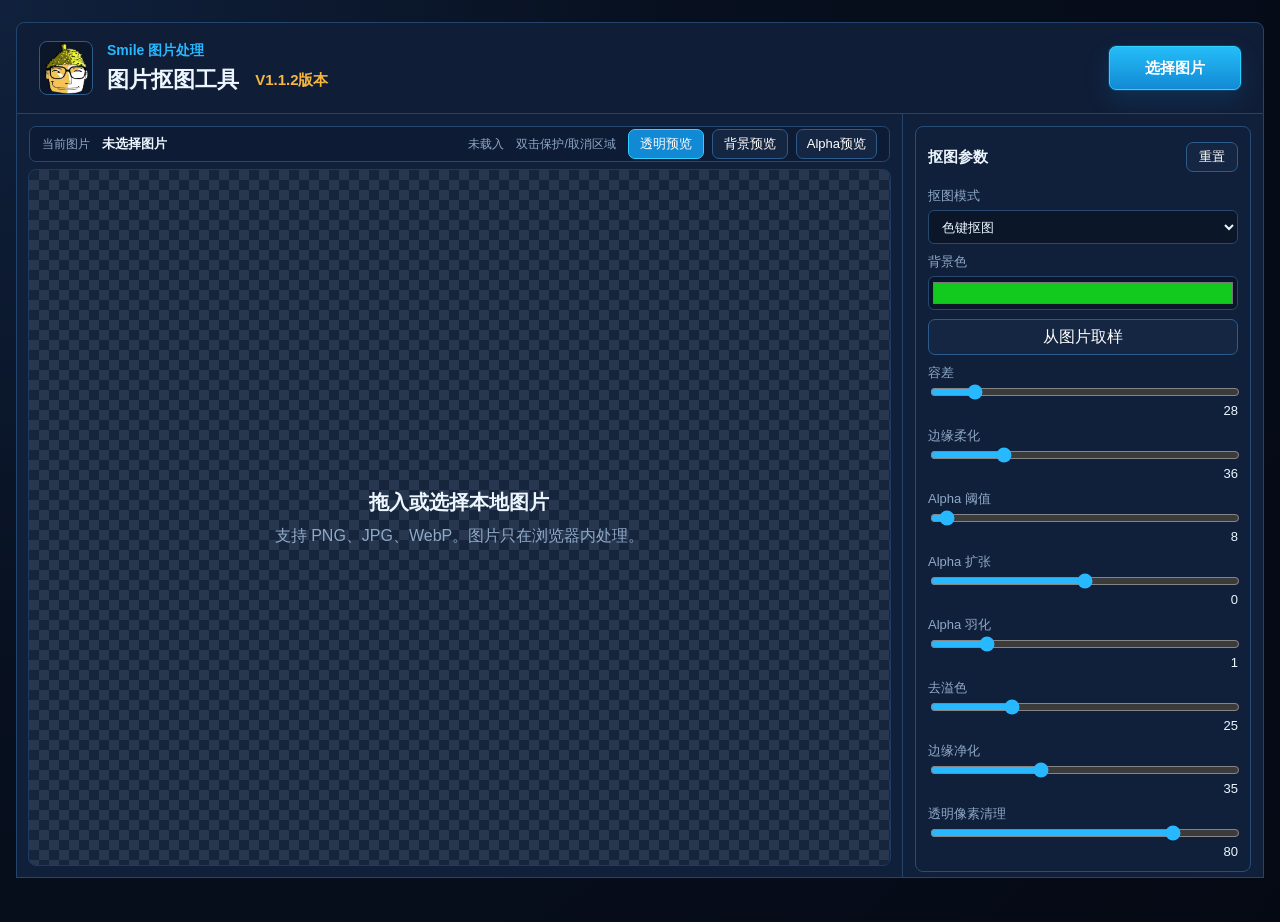
==== matting.html @ 193599a1 "Add Smile tools homepage and matting tool" ====
<!doctype html>
<html lang="zh-CN">
  <head>
    <meta charset="utf-8">
    <meta name="viewport" content="width=device-width, initial-scale=1">
    <title>Smile 图片抠图工具</title>
    <link rel="stylesheet" href="./style.css">
  </head>
  <body>
    <main class="app-shell matting-app">
      <header class="topbar">
        <div class="brand-title">
          <img class="brand-avatar" src="./头像.png" alt="">
          <div>
            <p class="eyebrow">Smile 图片处理</p>
            <h1>图片抠图工具 <span class="version-badge">V1.1.2版本</span></h1>
          </div>
        </div>
        <div class="top-actions">
          <label class="primary-file">
            <input id="imageInput" type="file" accept="image/*">
            选择图片
          </label>
        </div>
      </header>

      <section class="matting-workspace">
        <section class="matting-stage">
          <div class="matting-pathbar">
            <span>当前图片</span>
            <strong id="imagePath">未选择图片</strong>
            <em id="imageInfo">未载入</em>
            <em class="protect-hint">双击保护/取消区域</em>
            <div class="preview-toolbar" aria-label="预览模式">
              <input id="previewBgInput" class="preview-color is-hidden" type="color" value="#111827" aria-label="预览背景色">
              <button class="ghost compact-btn preview-mode-btn is-active" type="button" data-preview-mode="checker">透明预览</button>
              <button class="ghost compact-btn preview-mode-btn" type="button" data-preview-mode="solid">背景预览</button>
              <button class="ghost compact-btn preview-mode-btn" type="button" data-preview-mode="alpha">Alpha预览</button>
            </div>
          </div>

          <div id="imageDropZone" class="matting-drop-zone">
            <canvas id="resultCanvas" class="is-hidden" width="900" height="620"></canvas>
            <canvas id="protectCanvas" class="hidden-canvas" width="900" height="620"></canvas>
            <div id="imageEmptyState" class="empty-state">
              <strong>拖入或选择本地图片</strong>
              <span>支持 PNG、JPG、WebP。图片只在浏览器内处理。</span>
            </div>
          </div>

          <canvas id="sourceCanvas" class="hidden-canvas" width="900" height="620"></canvas>
          <canvas id="alphaCanvas" class="hidden-canvas" width="900" height="620"></canvas>
        </section>

        <aside class="matting-side">
          <article class="settings-panel side-settings">
            <div class="section-title">
              <h2>抠图参数</h2>
              <button id="resetBtn" class="ghost compact-btn" type="button">重置</button>
            </div>
            <div class="matting-settings-grid">
              <label>抠图模式
                <select id="modeInput">
                  <option value="color">色键抠图</option>
                  <option value="luma-black">去黑底</option>
                  <option value="luma-white">去白底</option>
                </select>
              </label>
              <label data-mode="color">背景色
                <input id="bgColorInput2" type="color" value="#12c91d">
              </label>
              <button id="sampleColorBtn" class="ghost" type="button">从图片取样</button>
              <label data-mode="color">容差
                <input id="toleranceInput2" type="range" min="0" max="220" value="28">
                <output id="toleranceValue2">28</output>
              </label>
              <label data-mode="color">边缘柔化
                <input id="softnessInput2" type="range" min="0" max="160" value="36">
                <output id="softnessValue2">36</output>
              </label>
              <label data-mode="luma">亮度阈值
                <input id="lumaThresholdInput2" type="range" min="0" max="255" value="35">
                <output id="lumaThresholdValue2">35</output>
              </label>
              <label data-mode="luma">亮度柔化
                <input id="lumaSoftnessInput2" type="range" min="1" max="180" value="55">
                <output id="lumaSoftnessValue2">55</output>
              </label>
              <label>Alpha 阈值
                <input id="alphaCutInput2" type="range" min="0" max="255" value="8">
                <output id="alphaCutValue2">8</output>
              </label>
              <label>Alpha 扩张
                <input id="alphaGrowInput2" type="range" min="-4" max="4" value="0">
                <output id="alphaGrowValue2">0</output>
              </label>
              <label>Alpha 羽化
                <input id="alphaFeatherInput2" type="range" min="0" max="6" value="1">
                <output id="alphaFeatherValue2">1</output>
              </label>
              <label data-mode="color">去溢色
                <input id="despillInput2" type="range" min="0" max="100" value="25">
                <output id="despillValue2">25</output>
              </label>
              <label>边缘净化
                <input id="edgeCleanInput2" type="range" min="0" max="100" value="35">
                <output id="edgeCleanValue2">35</output>
              </label>
              <label>透明像素清理
                <input id="transparentCleanInput2" type="range" min="0" max="100" value="80">
                <output id="transparentCleanValue2">80</output>
              </label>
            </div>
          </article>

          <article class="settings-panel side-settings">
            <div class="section-title">
              <h2>导出</h2>
            </div>
            <label class="project-name-field">文件名
              <input id="fileNameInput" type="text" value="SmileMatting">
            </label>
            <button id="exportBtn" class="success export-folder-wide" type="button">导出透明 PNG</button>
            <button id="downloadAlphaBtn" class="ghost export-folder-wide" type="button">导出 Alpha 蒙版</button>
          </article>
        </aside>
      </section>
    </main>

    <script src="./matting.js"></script>
  </body>
</html>
---- style.css ----
:root {
  color-scheme: dark;
  --page: #07101f;
  --panel: #10203a;
  --panel-2: #132b4b;
  --line: #22446d;
  --muted: #8ea8c7;
  --text: #edf6ff;
  --cyan: #27b8ff;
  --green: #18c78d;
  --red: #ff4d65;
  --orange: #f0a321;
}

* {
  box-sizing: border-box;
}

body {
  margin: 0;
  min-height: 100vh;
  font-family: "Microsoft YaHei", "Segoe UI", Arial, sans-serif;
  background: radial-gradient(circle at top left, #10213d 0, var(--page) 42%, #050914 100%);
  color: var(--text);
}

button,
input {
  font: inherit;
}

button {
  border: 0;
  cursor: pointer;
}

.app-shell {
  width: min(1420px, calc(100vw - 32px));
  margin: 22px auto;
}

.topbar {
  display: flex;
  align-items: center;
  justify-content: space-between;
  gap: 18px;
  padding: 18px 22px;
  border: 1px solid var(--line);
  border-radius: 8px 8px 0 0;
  background: #101d37;
}

.brand-title {
  display: flex;
  align-items: center;
  gap: 14px;
  min-width: 0;
}

.brand-avatar {
  width: 54px;
  height: 54px;
  flex: 0 0 auto;
  object-fit: cover;
  border: 1px solid #2d5b89;
  border-radius: 8px;
  background: #0b1628;
}

.eyebrow {
  margin: 0 0 5px;
  color: var(--cyan);
  font-size: 14px;
  font-weight: 700;
}

h1,
h2 {
  margin: 0;
}

h1 {
  font-size: 22px;
}

.version-badge {
  margin-left: 10px;
  color: #f6b73c;
  font-size: 15px;
  font-weight: 800;
  vertical-align: 2px;
}

h2 {
  font-size: 15px;
}

.top-actions,
.export-actions {
  display: flex;
  gap: 10px;
  align-items: center;
  flex-wrap: wrap;
}

.export-actions .ghost {
  flex: 1 1 120px;
}

.primary-file,
.nav-link,
button {
  min-height: 36px;
  border-radius: 7px;
  padding: 0 16px;
  display: inline-flex;
  align-items: center;
  justify-content: center;
  color: white;
  background: #1c3f69;
  border: 1px solid #2c5c8e;
}

.primary-file {
  background: linear-gradient(180deg, #25bdf8, #1289d4);
  border-color: #2ed0ff;
  font-weight: 700;
}

.nav-link {
  text-decoration: none;
  background: #152642;
}

.top-actions .primary-file {
  min-width: 132px;
  min-height: 44px;
  padding: 0 24px;
  font-size: 15px;
  box-shadow: 0 0 0 1px rgba(39, 184, 255, 0.18), 0 10px 24px rgba(18, 137, 212, 0.18);
}

.top-actions .nav-link {
  min-height: 44px;
  padding: 0 18px;
}

.toolkit-home {
  min-height: calc(100vh - 44px);
  display: grid;
  grid-template-rows: auto minmax(0, 1fr) auto;
}

.toolkit-panel {
  padding: 14px;
  border-inline: 1px solid var(--line);
  background: #0d1a31;
}

.toolkit-table-header,
.tool-row {
  display: grid;
  grid-template-columns: 64px minmax(160px, 220px) minmax(280px, 1fr) 110px 150px;
  gap: 14px;
  align-items: center;
}

.toolkit-table-header {
  min-height: 38px;
  padding: 0 14px;
  color: var(--muted);
  font-size: 12px;
  font-weight: 700;
  border: 1px solid #24486f;
  border-radius: 8px 8px 0 0;
  background: #0b1628;
}

.tool-row {
  min-height: 76px;
  padding: 12px 14px;
  color: var(--text);
  text-decoration: none;
  border-inline: 1px solid #24486f;
  border-bottom: 1px solid #24486f;
  background: #10203a;
}

.tool-row:last-child {
  border-radius: 0 0 8px 8px;
}

.tool-row:hover {
  background: #132b4b;
}

.tool-row strong {
  font-size: 16px;
}

.tool-row span:not(.tool-icon):not(.version-badge),
.tool-row time {
  color: #b9d7ff;
  font-size: 13px;
  line-height: 1.45;
}

.tool-icon {
  width: 42px;
  height: 42px;
  display: inline-grid;
  place-items: center;
  border: 1px solid #2ed0ff;
  border-radius: 8px;
  color: #ffffff;
  background: #1289d4;
  font-weight: 800;
}

.toolkit-footer {
  min-height: 48px;
  display: flex;
  align-items: center;
  justify-content: space-between;
  gap: 16px;
  padding: 0 18px;
  color: var(--muted);
  font-size: 13px;
  border: 1px solid var(--line);
  border-radius: 0 0 8px 8px;
  background: #101d37;
}

.primary-file input {
  display: none;
}

.matting-app {
  height: calc(100vh - 44px);
  display: grid;
  grid-template-rows: auto minmax(0, 1fr);
  overflow: hidden;
}

.matting-app .topbar {
  min-height: 92px;
}

.matting-workspace {
  display: grid;
  grid-template-columns: minmax(0, 1fr) 360px;
  min-height: 0;
  height: 100%;
  border-inline: 1px solid var(--line);
  border-bottom: 1px solid var(--line);
  background: #0d1a31;
}

.matting-stage {
  min-width: 0;
  min-height: 0;
  display: grid;
  grid-template-rows: auto minmax(0, 1fr);
  gap: 8px;
  padding: 12px;
  border-right: 1px solid var(--line);
  background: var(--panel);
}

.matting-pathbar {
  min-height: 36px;
  display: flex;
  align-items: center;
  gap: 12px;
  flex-wrap: wrap;
  padding: 0 12px;
  border: 1px solid #24486f;
  border-radius: 7px;
  background: #0d1c34;
}

.matting-pathbar span,
.matting-pathbar em {
  color: var(--muted);
  font-size: 12px;
  font-style: normal;
  white-space: nowrap;
}

.protect-hint {
  color: #55d6ff;
}

.matting-pathbar strong {
  min-width: 120px;
  flex: 1 1 220px;
  overflow: hidden;
  color: var(--text);
  font-size: 13px;
  text-overflow: ellipsis;
  white-space: nowrap;
}

.preview-toolbar {
  display: inline-flex;
  align-items: center;
  gap: 8px;
  flex: 0 0 auto;
  margin-left: auto;
}

.preview-toolbar .compact-btn {
  min-width: 76px;
  padding: 0 10px;
  white-space: nowrap;
}

.preview-toolbar .preview-color {
  width: 30px;
  height: 30px;
  min-width: 30px;
  margin: 0;
  padding: 2px;
  flex: 0 0 auto;
}

.preview-color.is-hidden {
  display: none;
}

.matting-drop-zone {
  position: relative;
  min-height: 0;
  height: 100%;
  padding: 10px;
  border-radius: 7px;
  overflow: hidden;
  background:
    linear-gradient(45deg, #26374f 25%, transparent 25%),
    linear-gradient(-45deg, #26374f 25%, transparent 25%),
    linear-gradient(45deg, transparent 75%, #26374f 75%),
    linear-gradient(-45deg, transparent 75%, #26374f 75%);
  background-color: #17253c;
  background-position: 0 0, 0 10px, 10px -10px, -10px 0;
  background-size: 20px 20px;
  outline: 1px solid #1d3b60;
}

.matting-drop-zone.is-panning #resultCanvas {
  cursor: grabbing;
}

.matting-drop-zone.dragover {
  outline-color: var(--cyan);
}

#sourceCanvas,
#resultCanvas,
#protectCanvas,
#alphaCanvas {
  height: auto;
  display: block;
}

#resultCanvas,
#protectCanvas {
  width: auto;
  max-width: none;
  max-height: none;
  position: absolute;
  left: 50%;
  top: 50%;
  border: 1px solid #2d5b89;
  border-radius: 7px;
  cursor: grab;
  transform-origin: center center;
  will-change: transform;
}

#protectCanvas {
  pointer-events: none;
  border-color: transparent;
}

.hidden-canvas {
  display: none !important;
}

#resultCanvas.is-hidden {
  display: none;
}

.matting-side {
  position: sticky;
  top: 0;
  align-self: start;
  height: 100%;
  max-height: 100%;
  overflow: auto;
  padding: 12px;
  background: var(--panel);
}

.matting-app .side-settings {
  margin-bottom: 12px;
}

.matting-app .settings-panel {
  padding: 12px;
}

.matting-app .matting-settings-grid {
  gap: 9px;
}

.matting-app .project-name-field {
  margin-top: 0;
}

.matting-app .project-name-field input {
  height: 34px;
}

.matting-app .export-folder-wide {
  min-height: 40px;
}

.matting-settings-grid {
  display: grid;
  grid-template-columns: 1fr;
  gap: 12px;
  align-items: end;
}

.matting-settings-grid button {
  width: 100%;
}

#imageInfo {
  color: var(--muted);
  font-size: 12px;
}

.ghost {
  background: #152642;
}

.compact-btn {
  min-height: 30px;
  padding: 0 12px;
  font-size: 13px;
}

.success {
  background: var(--green);
  border-color: #45e2ad;
  font-weight: 700;
}

.warning {
  background: var(--orange);
  border-color: #ffc266;
  font-weight: 700;
}

.workspace {
  display: grid;
  grid-template-columns: minmax(0, 1fr) 330px;
  min-height: 640px;
  border-inline: 1px solid var(--line);
  background: #0d1a31;
}

.stage-panel,
.side-panel,
.settings-panel {
  background: var(--panel);
}

.stage-panel {
  padding: 14px;
  border-right: 1px solid var(--line);
}

.drop-zone {
  position: relative;
  min-height: 530px;
  border-radius: 7px;
  overflow: hidden;
  background: black;
  outline: 1px solid #1d3b60;
}

.drop-zone.dragover {
  outline-color: var(--cyan);
}

#previewCanvas {
  width: 100%;
  height: 100%;
  display: block;
  background: black;
  cursor: crosshair;
}

.empty-state {
  position: absolute;
  inset: 0;
  display: grid;
  place-content: center;
  gap: 10px;
  text-align: center;
  color: var(--muted);
  pointer-events: none;
}

.empty-state strong {
  color: var(--text);
  font-size: 20px;
}

.timeline {
  display: grid;
  grid-template-columns: 42px minmax(120px, 1fr) 92px;
  gap: 10px;
  align-items: center;
  padding: 12px 0;
}

.icon-button {
  min-width: 42px;
  width: 42px;
  padding: 0;
  border-radius: 8px;
  background: var(--cyan);
}

input[type="range"] {
  width: 100%;
  accent-color: var(--cyan);
}

#timeLabel {
  color: var(--muted);
  font-size: 13px;
  text-align: right;
}

.controls-grid,
.settings-grid {
  display: grid;
  grid-template-columns: repeat(5, minmax(92px, 1fr));
  gap: 10px;
  align-items: end;
}

.controls-grid {
  padding: 10px 12px;
  border: 1px solid #24486f;
  border-radius: 8px;
  background: #0d1c34;
}

label {
  color: var(--muted);
  font-size: 13px;
}

label.is-hidden {
  display: none;
}

label input:not([type="checkbox"]):not([type="radio"]):not([type="range"]):not([type="color"]) {
  width: 100%;
  height: 34px;
  margin-top: 5px;
  border-radius: 6px;
  border: 1px solid #24486f;
  background: #0b1628;
  color: var(--text);
  padding: 0 9px;
}

.sample-control {
  display: grid;
  grid-template-columns: 44px minmax(64px, 1fr);
  gap: 8px;
  align-items: center;
  margin-top: 5px;
}

.sample-control input[type="color"] {
  width: 44px;
  height: 34px;
}

.sample-control button {
  min-height: 34px;
  padding: 0 10px;
}

.sample-control button.is-active {
  border-color: #2ed0ff;
  color: white;
  background: #1289d4;
}

button.is-active {
  border-color: #2ed0ff;
  color: white;
  background: #1289d4;
}

select {
  width: 100%;
  height: 34px;
  margin-top: 5px;
  border-radius: 6px;
  border: 1px solid #24486f;
  background: #0b1628;
  color: var(--text);
  padding: 0 9px;
}

input[type="color"] {
  width: 100%;
  height: 34px;
  margin-top: 5px;
  border: 1px solid #24486f;
  border-radius: 6px;
  background: #0b1628;
}

output {
  float: right;
  color: var(--text);
}

.side-panel {
  padding: 14px;
}

.side-panel .export-actions {
  display: grid;
  grid-template-columns: 1fr 1fr;
  gap: 10px;
}

.side-panel .export-actions button {
  width: 100%;
}

.side-panel .export-actions .success,
.side-panel .export-actions .warning {
  grid-column: 1 / -1;
  min-height: 38px;
}

.side-settings {
  margin-bottom: 14px;
  padding: 12px;
}

.side-settings-grid {
  display: grid;
  grid-template-columns: 1fr 1fr;
  gap: 12px;
  align-items: end;
}

.side-settings-grid label:nth-child(-n + 3) {
  grid-column: 1 / -1;
}

.extract-large {
  grid-column: 1 / -1;
  min-height: 46px;
  font-size: 16px;
  font-weight: 800;
}

.section-title {
  display: flex;
  align-items: center;
  justify-content: space-between;
  gap: 12px;
  margin-bottom: 12px;
  min-height: 36px;
}

#resultCount {
  color: var(--muted);
  font-size: 13px;
}

.results-list {
  max-height: 300px;
  overflow: auto;
  padding-right: 4px;
}

.folder-status {
  margin-top: 10px;
  color: var(--muted);
  font-size: 12px;
  line-height: 1.4;
  word-break: break-all;
}

.project-name-field {
  display: block;
  margin-top: 10px;
}

.project-name-field input {
  width: 100%;
  height: 36px;
  margin-top: 5px;
  border-radius: 6px;
  border: 1px solid #24486f;
  background: #0b1628;
  color: var(--text);
  padding: 0 9px;
}

.export-folder-wide {
  width: 100%;
  min-height: 42px;
  margin-top: 10px;
  font-weight: 800;
}

.matte-preview {
  margin: 0 0 14px;
  padding: 12px;
  border: 1px solid #284e78;
  border-radius: 8px;
  background: #0d1c34;
}

.results-title {
  margin-top: 4px;
}

#previewInfo {
  color: var(--muted);
  font-size: 12px;
}

.float-preview-btn {
  min-height: 34px;
  padding: 0 14px;
  border-color: #ff5a75;
  color: #ffd7de;
  background: #d9365a;
  font-weight: 700;
}

#mattePreviewCanvas {
  width: 100%;
  aspect-ratio: 4 / 3;
  display: block;
  border: 1px solid #2d5b89;
  border-radius: 7px;
  background:
    linear-gradient(45deg, #d8dee9 25%, transparent 25%),
    linear-gradient(-45deg, #d8dee9 25%, transparent 25%),
    linear-gradient(45deg, transparent 75%, #d8dee9 75%),
    linear-gradient(-45deg, transparent 75%, #d8dee9 75%);
  background-size: 18px 18px;
  background-position: 0 0, 0 9px, 9px -9px, -9px 0;
  background-color: #f8fafc;
}

.preview-controls {
  display: grid;
  grid-template-columns: 1fr 1fr;
  gap: 10px;
  margin-top: 10px;
}

.result-card {
  display: grid;
  grid-template-columns: 24px 58px minmax(0, 1fr) 86px;
  gap: 10px;
  align-items: stretch;
  min-height: 96px;
  margin-bottom: 10px;
  padding: 8px;
  border: 1px solid #81405a;
  border-radius: 8px;
  background: #172f56;
}

.preview-modal {
  position: fixed;
  left: 28px;
  top: 28px;
  z-index: 50;
  display: block;
  width: min(980px, calc(100vw - 56px));
  pointer-events: none;
}

.preview-modal.is-hidden {
  display: none;
}

.preview-modal-card {
  width: 100%;
  max-height: calc(100vh - 56px);
  padding: 16px;
  border: 1px solid #3a6fa4;
  border-radius: 8px;
  background: #10203a;
  box-shadow: 0 24px 80px rgba(0, 0, 0, 0.38);
  pointer-events: auto;
}

.preview-modal-header {
  cursor: move;
  user-select: none;
}

.preview-zoom-controls {
  display: flex;
  gap: 8px;
  align-items: center;
  cursor: default;
}

.preview-bg-control {
  display: inline-flex;
  align-items: center;
  gap: 8px;
  color: #b9d7ff;
  font-size: 13px;
  white-space: nowrap;
}

.preview-bg-control input[type="color"] {
  width: 38px;
  height: 34px;
  padding: 3px;
  border-radius: 6px;
}

.preview-zoom-controls button {
  min-width: 42px;
  min-height: 34px;
  padding: 0 10px;
}

.preview-modal-info {
  margin: -4px 0 10px;
  color: var(--muted);
  font-size: 13px;
}

#largePreviewCanvas {
  display: block;
  border: 1px solid #2d5b89;
  border-radius: 8px;
  background:
    linear-gradient(45deg, #d8dee9 25%, transparent 25%),
    linear-gradient(-45deg, #d8dee9 25%, transparent 25%),
    linear-gradient(45deg, transparent 75%, #d8dee9 75%),
    linear-gradient(-45deg, transparent 75%, #d8dee9 75%);
  background-size: 22px 22px;
  background-position: 0 0, 0 11px, 11px -11px, -11px 0;
  background-color: #f8fafc;
}

#largePreviewCanvas.has-solid-bg {
  background-image: none;
}

.large-preview-viewport {
  max-height: calc(100vh - 156px);
  overflow: auto;
  border-radius: 8px;
}

.result-card .adjust-frame-btn {
  width: 100%;
  min-height: 40px;
  padding: 0 10px;
  border-color: #ff5a75;
  color: #ffb5c1;
  background: #162743;
  font-size: 15px;
  font-weight: 800;
}

.result-card img {
  width: 52px;
  height: 52px;
  align-self: center;
  object-fit: contain;
  background:
    linear-gradient(45deg, #d8dee9 25%, transparent 25%),
    linear-gradient(-45deg, #d8dee9 25%, transparent 25%),
    linear-gradient(45deg, transparent 75%, #d8dee9 75%),
    linear-gradient(-45deg, transparent 75%, #d8dee9 75%);
  background-size: 12px 12px;
  background-position: 0 0, 0 6px, 6px -6px, -6px 0;
  background-color: #f8fafc;
  border-radius: 5px;
}

.result-card > input[type="checkbox"] {
  align-self: center;
}

.result-meta {
  display: grid;
  align-content: center;
  min-width: 0;
}

.result-name-input {
  width: 100%;
  height: 30px;
  border-radius: 6px;
  border: 1px solid #2f5f90;
  background: #0b1628;
  color: var(--text);
  font-weight: 700;
  padding: 0 8px;
}

.result-keywords-input {
  width: 100%;
  height: 28px;
  margin-top: 6px;
  border-radius: 6px;
  border: 1px solid #274e78;
  background: #0b1628;
  color: var(--text);
  padding: 0 8px;
}

.result-actions {
  display: grid;
  align-content: center;
  gap: 7px;
  min-width: 0;
}

.result-frame-count {
  display: block;
  color: var(--muted);
  font-size: 12px;
  text-align: center;
}

.frame-editor {
  margin-top: 14px;
  padding: 12px;
  border: 1px solid #284e78;
  border-radius: 8px;
  background: #0d1c34;
}

.frame-editor.is-empty {
  display: none;
}

.frame-editor-hint {
  margin: -4px 0 10px;
  color: var(--muted);
  font-size: 12px;
}

#frameEditorCanvas {
  width: 100%;
  height: 310px;
  display: block;
  border: 1px solid #2d5b89;
  border-radius: 7px;
  cursor: move;
  background:
    linear-gradient(45deg, #d8dee9 25%, transparent 25%),
    linear-gradient(-45deg, #d8dee9 25%, transparent 25%),
    linear-gradient(45deg, transparent 75%, #d8dee9 75%),
    linear-gradient(-45deg, transparent 75%, #d8dee9 75%);
  background-size: 18px 18px;
  background-position: 0 0, 0 9px, 9px -9px, -9px 0;
  background-color: #f8fafc;
}

.frame-editor-layout {
  display: grid;
  grid-template-columns: minmax(360px, 1fr) 280px;
  gap: 12px;
  align-items: start;
}

.frame-editor-side {
  min-width: 0;
}

.frame-editor-controls {
  display: grid;
  grid-template-columns: 70px 1fr 1fr;
  gap: 10px;
  align-items: end;
  margin-top: 10px;
}

.frame-editor-side .frame-editor-controls {
  margin-top: 0;
}

.frame-editor-controls button:last-child {
  grid-column: 1 / -1;
}

.frame-strip {
  display: grid;
  gap: 8px;
  max-height: 238px;
  overflow: auto;
  margin-top: 12px;
  padding-right: 4px;
}

@media (max-width: 1180px) {
  .frame-editor-layout {
    grid-template-columns: 1fr;
  }
}

.frame-thumb {
  display: grid;
  grid-template-columns: 52px minmax(0, 1fr) 22px;
  gap: 8px;
  align-items: center;
  min-height: 60px;
  padding: 7px;
  border: 1px solid #284e78;
  border-radius: 7px;
  background: #132746;
  color: var(--text);
  text-align: left;
}

.frame-keep-checkbox {
  width: 18px;
  height: 18px;
  margin: 0;
  justify-self: center;
}

.frame-thumb.is-active {
  border-color: var(--cyan);
  background: #17365b;
}

.frame-thumb.is-skipped {
  opacity: 0.48;
}

.frame-thumb img {
  width: 48px;
  height: 48px;
  object-fit: contain;
  border-radius: 5px;
  background-color: #f8fafc;
}

.frame-thumb strong,
.frame-thumb span {
  display: block;
}

.frame-thumb span {
  margin-top: 3px;
  color: var(--muted);
  font-size: 12px;
}

.settings {
  display: grid;
  grid-template-columns: minmax(420px, 1.15fr) minmax(320px, 0.85fr);
  gap: 12px;
  padding: 12px;
  border: 1px solid var(--line);
  background: #0d1a31;
  border-radius: 8px;
  overflow: visible;
}

.stage-panel > .settings {
  margin-top: 12px;
}

.settings-panel {
  padding: 14px;
  border: 1px solid #284e78;
  border-radius: 8px;
  background: #10203a;
}

.settings-grid {
  grid-template-columns: repeat(2, minmax(150px, 1fr));
  gap: 12px 14px;
}

.settings-panel:first-child .settings-grid {
  grid-template-columns: 86px repeat(2, minmax(145px, 1fr));
}

.mask-tools {
  display: grid;
  grid-template-columns: repeat(3, minmax(82px, 1fr));
  gap: 10px 8px;
  align-items: end;
}

.tool-choice {
  min-height: 42px;
  display: grid;
  grid-template-columns: 18px minmax(0, 1fr);
  align-items: center;
  column-gap: 9px;
  padding: 0 11px;
  border: 1px solid #24486f;
  border-radius: 7px;
  background: #0b1628;
}

.tool-choice input[type="radio"] {
  width: 16px;
  height: 16px;
  margin: 0;
  justify-self: center;
}

.tool-choice span {
  line-height: 1.25;
  white-space: nowrap;
}

.tool-choice:has(input:checked) {
  border-color: var(--cyan);
  background: #133255;
}

.tool-choice.erase span {
  color: #ff7d90;
}

.tool-choice.protect span {
  color: #55d6ff;
}

.mask-tools label:last-child {
  grid-column: 1 / -1;
}

.switch {
  display: flex;
  align-items: center;
  gap: 7px;
  min-height: 30px;
  padding: 0 8px;
  border: 1px solid #24486f;
  border-radius: 999px;
  background: #0b1628;
}

#sourceVideo,
#workCanvas,
#cellCanvas {
  display: none;
}

@media (max-width: 1280px) {
  .settings {
    grid-template-columns: 1fr;
  }
}

@media (max-width: 980px) {
  .workspace,
  .settings,
  .matting-workspace {
    grid-template-columns: 1fr;
  }

  .stage-panel,
  .matting-stage {
    border-right: 0;
    border-bottom: 1px solid var(--line);
  }

  .drop-zone,
  .matting-drop-zone {
    min-height: 0;
  }

  .matting-stage {
    grid-template-rows: auto minmax(0, 1fr);
  }

  .controls-grid,
  .settings-grid {
    grid-template-columns: repeat(2, minmax(120px, 1fr));
  }

  .settings-panel:first-child .settings-grid,
  .mask-tools {
    grid-template-columns: repeat(2, minmax(120px, 1fr));
  }

  .topbar {
    align-items: stretch;
    flex-direction: column;
  }

  .toolkit-table-header {
    display: none;
  }

  .tool-row {
    grid-template-columns: 48px minmax(0, 1fr);
    gap: 10px 12px;
  }

  .tool-row span:not(.tool-icon):not(.version-badge),
  .tool-row time,
  .tool-row .version-badge {
    grid-column: 2;
  }

  .toolkit-footer {
    align-items: flex-start;
    flex-direction: column;
    justify-content: center;
    padding: 12px 18px;
  }
}

@media (max-width: 1180px) {
  .preview-toolbar {
    width: 100%;
    justify-content: flex-end;
    margin-left: 0;
  }
}
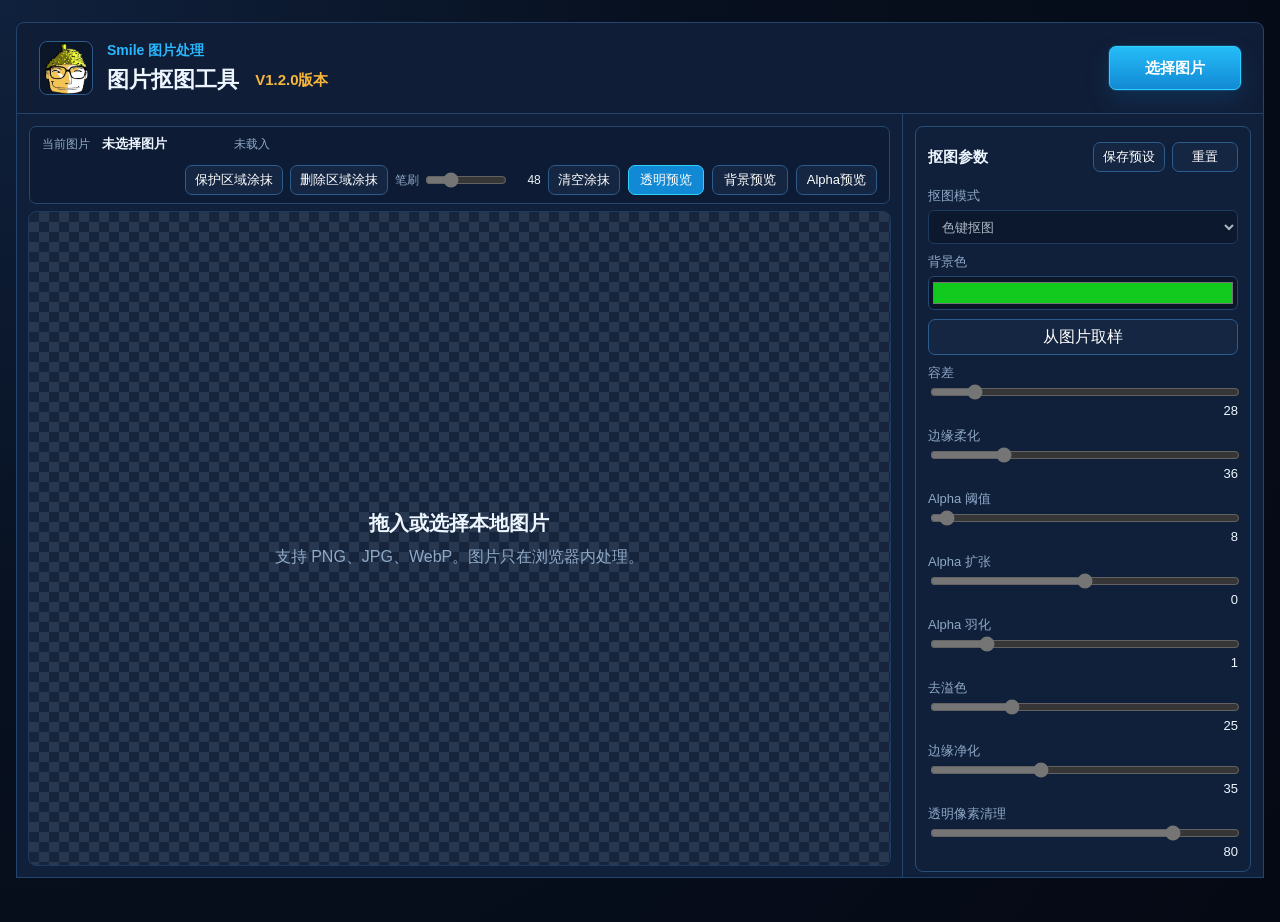
==== commit 9f1bc345: "Release updated Smile web tools" ====
--- a/matting.html
+++ b/matting.html
@@ -13,7 +13,7 @@
           <img class="brand-avatar" src="./头像.png" alt="">
           <div>
             <p class="eyebrow">Smile 图片处理</p>
-            <h1>图片抠图工具 <span class="version-badge">V1.1.2版本</span></h1>
+            <h1>图片抠图工具 <span class="version-badge">V1.2.0版本</span></h1>
           </div>
         </div>
         <div class="top-actions">
@@ -30,12 +30,23 @@
             <span>当前图片</span>
             <strong id="imagePath">未选择图片</strong>
             <em id="imageInfo">未载入</em>
-            <em class="protect-hint">双击保护/取消区域</em>
-            <div class="preview-toolbar" aria-label="预览模式">
-              <input id="previewBgInput" class="preview-color is-hidden" type="color" value="#111827" aria-label="预览背景色">
-              <button class="ghost compact-btn preview-mode-btn is-active" type="button" data-preview-mode="checker">透明预览</button>
-              <button class="ghost compact-btn preview-mode-btn" type="button" data-preview-mode="solid">背景预览</button>
-              <button class="ghost compact-btn preview-mode-btn" type="button" data-preview-mode="alpha">Alpha预览</button>
+            <div class="matting-toolbar-row">
+              <div class="mask-paint-toolbar" aria-label="区域涂抹工具">
+                <button class="ghost compact-btn mask-tool-btn" type="button" data-mask-tool="protect">保护区域涂抹</button>
+                <button class="ghost compact-btn mask-tool-btn mask-tool-erase" type="button" data-mask-tool="erase">删除区域涂抹</button>
+                <label class="brush-size-control" title="笔刷大小">
+                  <span>笔刷</span>
+                  <input id="brushSizeInput2" type="range" min="4" max="160" value="48">
+                  <output id="brushSizeValue2">48</output>
+                </label>
+                <button id="clearPaintMasksBtn" class="ghost compact-btn" type="button">清空涂抹</button>
+              </div>
+              <div class="preview-toolbar" aria-label="预览模式">
+                <input id="previewBgInput" class="preview-color is-hidden" type="color" value="#111827" aria-label="预览背景色">
+                <button class="ghost compact-btn preview-mode-btn is-active" type="button" data-preview-mode="checker">透明预览</button>
+                <button class="ghost compact-btn preview-mode-btn" type="button" data-preview-mode="solid">背景预览</button>
+                <button class="ghost compact-btn preview-mode-btn" type="button" data-preview-mode="alpha">Alpha预览</button>
+              </div>
             </div>
           </div>
 
@@ -56,7 +67,11 @@
           <article class="settings-panel side-settings">
             <div class="section-title">
               <h2>抠图参数</h2>
-              <button id="resetBtn" class="ghost compact-btn" type="button">重置</button>
+              <div class="preset-actions">
+                <button id="savePresetBtn" class="ghost compact-btn" type="button">保存预设</button>
+                <button id="deletePresetBtn" class="ghost compact-btn danger-ghost is-hidden" type="button">删除预设</button>
+                <button id="resetBtn" class="ghost compact-btn" type="button">重置</button>
+              </div>
             </div>
             <div class="matting-settings-grid">
               <label>抠图模式
@@ -120,7 +135,11 @@
             <label class="project-name-field">文件名
               <input id="fileNameInput" type="text" value="SmileMatting">
             </label>
+            <label class="project-name-field">忽略小于像素
+              <input id="partMinPixelsInput" type="number" min="0" step="1" value="25">
+            </label>
             <button id="exportBtn" class="success export-folder-wide" type="button">导出透明 PNG</button>
+            <button id="exportPartsBtn" class="ghost export-folder-wide" type="button">导出单图</button>
             <button id="downloadAlphaBtn" class="ghost export-folder-wide" type="button">导出 Alpha 蒙版</button>
           </article>
         </aside>
--- a/style.css
+++ b/style.css
@@ -231,6 +231,81 @@
   background: #101d37;
 }
 
+.support-stats {
+  position: fixed;
+  right: 18px;
+  top: 132px;
+  z-index: 20;
+  min-width: 168px;
+  padding: 12px 14px;
+  border: 1px solid #2d5b89;
+  border-radius: 8px;
+  color: #b9d7ff;
+  background: rgba(13, 28, 52, 0.94);
+  box-shadow: 0 12px 28px rgba(0, 0, 0, 0.24);
+  font-size: 13px;
+  line-height: 1.8;
+}
+
+.support-stats strong {
+  color: #f6b73c;
+}
+
+.entry-modal {
+  position: fixed;
+  inset: 0;
+  z-index: 100;
+  display: grid;
+  place-items: center;
+  padding: 20px;
+  background: rgba(5, 9, 20, 0.76);
+  backdrop-filter: blur(6px);
+}
+
+.entry-modal.is-hidden {
+  display: none;
+}
+
+.entry-modal-card {
+  width: min(460px, calc(100vw - 36px));
+  padding: 24px;
+  border: 1px solid #2d5b89;
+  border-radius: 8px;
+  background: #10203a;
+  box-shadow: 0 22px 60px rgba(0, 0, 0, 0.38);
+  text-align: center;
+}
+
+.entry-modal-card h2 {
+  font-size: 22px;
+}
+
+.entry-modal-card p {
+  margin: 18px 0 22px;
+  color: #d8eaff;
+  font-size: 16px;
+  line-height: 1.6;
+}
+
+.entry-modal-actions {
+  display: grid;
+  grid-template-columns: 1fr 1fr;
+  gap: 12px;
+}
+
+.entry-modal-actions button,
+.qr-card button {
+  min-height: 42px;
+  font-weight: 800;
+}
+
+.qr-card img {
+  width: min(320px, 82vw);
+  display: block;
+  margin: 18px auto;
+  border-radius: 8px;
+}
+
 .primary-file input {
   display: none;
 }
@@ -268,12 +343,12 @@
 }
 
 .matting-pathbar {
-  min-height: 36px;
+  min-height: 70px;
   display: flex;
   align-items: center;
   gap: 12px;
   flex-wrap: wrap;
-  padding: 0 12px;
+  padding: 8px 12px;
   border: 1px solid #24486f;
   border-radius: 7px;
   background: #0d1c34;
@@ -287,13 +362,10 @@
   white-space: nowrap;
 }
 
-.protect-hint {
-  color: #55d6ff;
-}
-
 .matting-pathbar strong {
   min-width: 120px;
-  flex: 1 1 220px;
+  flex: 0 1 auto;
+  max-width: min(520px, 48vw);
   overflow: hidden;
   color: var(--text);
   font-size: 13px;
@@ -301,12 +373,65 @@
   white-space: nowrap;
 }
 
+.matting-toolbar-row {
+  width: 100%;
+  display: flex;
+  align-items: center;
+  justify-content: flex-end;
+  gap: 8px;
+  flex-wrap: wrap;
+}
+
 .preview-toolbar {
   display: inline-flex;
   align-items: center;
   gap: 8px;
   flex: 0 0 auto;
-  margin-left: auto;
+}
+
+.mask-paint-toolbar {
+  display: inline-flex;
+  align-items: center;
+  gap: 7px;
+  flex: 0 0 auto;
+}
+
+.mask-paint-toolbar .compact-btn {
+  padding: 0 9px;
+  white-space: nowrap;
+}
+
+.mask-tool-btn.is-active {
+  border-color: #28bff2;
+  background: #12658a;
+  color: #fff;
+}
+
+.mask-tool-erase.is-active {
+  border-color: #ff657b;
+  background: #8f3041;
+}
+
+.brush-size-control {
+  min-width: 142px;
+  display: inline-grid;
+  grid-template-columns: auto 82px 28px;
+  align-items: center;
+  gap: 6px;
+  color: var(--muted);
+  font-size: 12px;
+  white-space: nowrap;
+}
+
+.brush-size-control input {
+  width: 82px;
+  min-width: 0;
+  margin: 0;
+}
+
+.brush-size-control output {
+  color: var(--text);
+  text-align: right;
 }
 
 .preview-toolbar .compact-btn {
@@ -350,6 +475,10 @@
   cursor: grabbing;
 }
 
+.matting-drop-zone.is-masking #resultCanvas {
+  cursor: crosshair;
+}
+
 .matting-drop-zone.dragover {
   outline-color: var(--cyan);
 }
@@ -484,6 +613,8 @@
 
 .drop-zone {
   position: relative;
+  display: grid;
+  grid-template-rows: auto minmax(0, 1fr);
   min-height: 530px;
   border-radius: 7px;
   overflow: hidden;
@@ -491,6 +622,29 @@
   outline: 1px solid #1d3b60;
 }
 
+.main-preview-toolbar {
+  position: relative;
+  z-index: 2;
+  display: flex;
+  align-items: center;
+  justify-content: space-between;
+  gap: 12px;
+  padding: 10px 12px;
+  border-bottom: 1px solid #1d3b60;
+  background: rgba(11, 22, 40, 0.94);
+}
+
+.main-preview-toolbar strong {
+  display: block;
+  color: var(--text);
+  font-size: 15px;
+}
+
+.main-preview-toolbar #previewInfo {
+  display: block;
+  margin-top: 3px;
+}
+
 .drop-zone.dragover {
   outline-color: var(--cyan);
 }
@@ -503,6 +657,18 @@
   cursor: crosshair;
 }
 
+.drop-zone #mattePreviewCanvas {
+  width: 100%;
+  height: 100%;
+  aspect-ratio: auto;
+  min-height: 0;
+  display: block;
+  cursor: zoom-in;
+  touch-action: none;
+  border: 0;
+  border-radius: 0;
+}
+
 .empty-state {
   position: absolute;
   inset: 0;
@@ -555,10 +721,33 @@
 }
 
 .controls-grid {
+  grid-template-columns: repeat(6, minmax(82px, 1fr));
   padding: 10px 12px;
   border: 1px solid #24486f;
   border-radius: 8px;
   background: #0d1c34;
+}
+
+.frame-process-grid {
+  display: grid;
+  grid-template-columns: 112px 132px 112px minmax(0, 1fr);
+  gap: 8px;
+  align-items: end;
+  margin-top: 8px;
+  padding: 10px 12px;
+  border: 1px solid #24486f;
+  border-radius: 8px;
+  background: #0d1c34;
+}
+
+.frame-process-grid button {
+  min-height: 34px;
+  padding: 0 10px;
+}
+
+.frame-process-grid .crop-switch {
+  min-height: 34px;
+  align-self: end;
 }
 
 label {
@@ -686,6 +875,28 @@
   gap: 12px;
   margin-bottom: 12px;
   min-height: 36px;
+}
+
+.preset-actions {
+  display: inline-flex;
+  align-items: center;
+  justify-content: flex-end;
+  gap: 7px;
+  flex-wrap: wrap;
+}
+
+.preset-actions .compact-btn {
+  min-width: 66px;
+  padding-inline: 9px;
+}
+
+.danger-ghost {
+  border-color: #8e3650;
+  color: #ffb5c4;
+}
+
+.is-hidden {
+  display: none !important;
 }
 
 #resultCount {
@@ -820,6 +1031,11 @@
 .preview-modal-header {
   cursor: move;
   user-select: none;
+}
+
+.preview-modal .preview-bg-control,
+.preview-modal .modal-preview-checker {
+  display: none;
 }
 
 .preview-zoom-controls {
@@ -989,6 +1205,21 @@
   background-color: #f8fafc;
 }
 
+#mattePreviewCanvas.has-solid-bg,
+#largePreviewCanvas.has-solid-bg {
+  background-image: none;
+}
+
+.matte-preview #previewCanvas {
+  width: 100%;
+  aspect-ratio: 4 / 3;
+  height: auto;
+  border: 1px solid #2d5b89;
+  border-radius: 7px;
+  background: black;
+  cursor: crosshair;
+}
+
 .frame-editor-layout {
   display: grid;
   grid-template-columns: minmax(360px, 1fr) 280px;
@@ -1002,31 +1233,332 @@
 
 .frame-editor-controls {
   display: grid;
-  grid-template-columns: 70px 1fr 1fr;
+  grid-template-columns: 70px repeat(4, minmax(72px, 1fr)) 130px;
   gap: 10px;
   align-items: end;
-  margin-top: 10px;
-}
-
-.frame-editor-side .frame-editor-controls {
-  margin-top: 0;
-}
-
-.frame-editor-controls button:last-child {
-  grid-column: 1 / -1;
+  margin: 0 0 10px;
 }
 
 .frame-strip {
   display: grid;
   gap: 8px;
-  max-height: 238px;
+  max-height: 310px;
   overflow: auto;
-  margin-top: 12px;
   padding-right: 4px;
 }
 
 @media (max-width: 1180px) {
   .frame-editor-layout {
+    grid-template-columns: 1fr;
+  }
+
+  .frame-editor-controls {
+    grid-template-columns: repeat(3, minmax(96px, 1fr));
+  }
+}
+
+/* Standalone frame animation editor */
+.frame-tool-app {
+  width: min(1540px, calc(100vw - 24px));
+}
+
+.frame-open-actions input[type="file"] {
+  display: none;
+}
+
+.frame-multi-file {
+  min-width: 142px;
+  min-height: 44px;
+  cursor: pointer;
+  font-weight: 700;
+}
+
+.frame-workspace {
+  display: grid;
+  grid-template-columns: minmax(620px, 1fr) 300px;
+  grid-template-rows: minmax(560px, calc(100vh - 250px)) auto;
+  border-inline: 1px solid var(--line);
+  border-bottom: 1px solid var(--line);
+  background: #0d1a31;
+}
+
+.frame-main-panel {
+  min-width: 0;
+  display: grid;
+  grid-template-rows: auto minmax(360px, 1fr) auto;
+  gap: 10px;
+  padding: 14px;
+  border-right: 1px solid var(--line);
+}
+
+.frame-toolbar {
+  display: flex;
+  align-items: end;
+  justify-content: space-between;
+  gap: 14px;
+  padding: 10px 12px;
+  border: 1px solid #24486f;
+  border-radius: 8px;
+  background: #0d1c34;
+}
+
+.frame-source-settings,
+.frame-playback-settings {
+  display: flex;
+  align-items: end;
+  gap: 9px;
+}
+
+.frame-toolbar label {
+  width: 78px;
+}
+
+.frame-toolbar label input {
+  height: 34px;
+}
+
+.frame-preview-stage {
+  position: relative;
+  min-height: 360px;
+  overflow: hidden;
+  border: 1px solid #2d5b89;
+  border-radius: 8px;
+  background:
+    linear-gradient(45deg, #253850 25%, transparent 25%),
+    linear-gradient(-45deg, #253850 25%, transparent 25%),
+    linear-gradient(45deg, transparent 75%, #253850 75%),
+    linear-gradient(-45deg, transparent 75%, #253850 75%);
+  background-color: #17253c;
+  background-position: 0 0, 12px 0, 12px -12px, 0 12px;
+  background-size: 24px 24px;
+  outline: none;
+}
+
+.frame-preview-stage:focus-visible,
+.frame-preview-stage.dragover {
+  border-color: var(--cyan);
+  box-shadow: inset 0 0 0 1px var(--cyan);
+}
+
+.frame-preview-stage #previewCanvas {
+  width: 100%;
+  height: 100%;
+  display: block;
+  cursor: grab;
+  touch-action: none;
+}
+
+.frame-preview-stage #previewCanvas.is-dragging {
+  cursor: grabbing;
+}
+
+.frame-preview-stage .empty-state.is-hidden {
+  display: none;
+}
+
+.frame-statusbar {
+  display: flex;
+  justify-content: space-between;
+  gap: 14px;
+  color: var(--muted);
+  font-size: 12px;
+}
+
+.frame-statusbar span:first-child {
+  color: #b9d7ff;
+  font-weight: 700;
+}
+
+.frame-inspector {
+  display: grid;
+  align-content: start;
+  gap: 12px;
+  padding: 14px;
+  background: var(--panel);
+}
+
+.frame-adjust-grid {
+  display: grid;
+  grid-template-columns: 1fr 1fr;
+  gap: 10px;
+}
+
+.frame-wide-button {
+  width: 100%;
+  margin-top: 10px;
+}
+
+.frame-export-panel .section-title span {
+  color: var(--muted);
+  font-size: 12px;
+}
+
+.frame-list-panel {
+  grid-column: 1 / -1;
+  min-width: 0;
+  padding: 14px;
+  border-top: 1px solid var(--line);
+  background: #0d1a31;
+}
+
+.frame-list-panel .section-title {
+  margin-bottom: 10px;
+}
+
+.frame-list-panel .section-title p {
+  margin: 4px 0 0;
+  color: var(--muted);
+  font-size: 12px;
+}
+
+#frameCount {
+  color: var(--muted);
+  font-size: 13px;
+}
+
+.frame-order-list {
+  min-height: 132px;
+  display: grid;
+  grid-auto-flow: column;
+  grid-auto-columns: 154px;
+  gap: 10px;
+  overflow-x: auto;
+  padding: 2px 2px 8px;
+}
+
+.frame-list-empty {
+  min-width: calc(100vw - 84px);
+  display: grid;
+  place-items: center;
+  border: 1px dashed #31577e;
+  border-radius: 8px;
+  color: var(--muted);
+  background: #0d1c34;
+}
+
+.frame-order-card {
+  position: relative;
+  min-width: 154px;
+  height: 126px;
+  display: grid;
+  grid-template-columns: 30px minmax(0, 1fr) 20px;
+  grid-template-rows: 72px 20px 16px;
+  gap: 3px 7px;
+  align-items: center;
+  padding: 8px;
+  border: 1px solid #284e78;
+  border-radius: 8px;
+  color: var(--text);
+  background: #132746;
+  text-align: left;
+  user-select: none;
+}
+
+.frame-order-card:hover {
+  border-color: #3a6fa4;
+  background: #173055;
+}
+
+.frame-order-card.is-active {
+  border-color: var(--cyan);
+  box-shadow: inset 0 0 0 1px rgba(39, 184, 255, 0.28);
+}
+
+.frame-order-card.is-dragging {
+  opacity: 0.35;
+}
+
+.frame-order-card.is-drop-target {
+  border-color: #f0a321;
+  transform: translateY(-2px);
+}
+
+.frame-order-card img {
+  width: 100%;
+  height: 72px;
+  grid-column: 2;
+  object-fit: contain;
+  border-radius: 5px;
+  background:
+    linear-gradient(45deg, #d8dee9 25%, transparent 25%),
+    linear-gradient(-45deg, #d8dee9 25%, transparent 25%),
+    linear-gradient(45deg, transparent 75%, #d8dee9 75%),
+    linear-gradient(-45deg, transparent 75%, #d8dee9 75%);
+  background-color: #f8fafc;
+  background-position: 0 0, 6px 0, 6px -6px, 0 6px;
+  background-size: 12px 12px;
+  pointer-events: none;
+}
+
+.frame-order-number {
+  grid-column: 1;
+  grid-row: 1;
+  align-self: start;
+  color: var(--cyan);
+  font-size: 11px;
+  font-weight: 800;
+}
+
+.frame-order-name,
+.frame-order-offset {
+  grid-column: 1 / -1;
+  overflow: hidden;
+  text-overflow: ellipsis;
+  white-space: nowrap;
+}
+
+.frame-order-name {
+  font-size: 12px;
+  font-weight: 700;
+}
+
+.frame-order-offset {
+  color: var(--muted);
+  font-size: 11px;
+}
+
+.frame-order-grip {
+  grid-column: 3;
+  grid-row: 1;
+  align-self: start;
+  color: #7290b2;
+  font-size: 15px;
+  letter-spacing: -4px;
+}
+
+@media (max-width: 1040px) {
+  .frame-workspace {
+    grid-template-columns: 1fr;
+    grid-template-rows: auto;
+  }
+
+  .frame-main-panel {
+    border-right: 0;
+    border-bottom: 1px solid var(--line);
+  }
+
+  .frame-inspector {
+    grid-template-columns: 1fr 1fr;
+  }
+
+  .frame-list-panel {
+    grid-column: 1;
+  }
+}
+
+@media (max-width: 700px) {
+  .frame-toolbar,
+  .frame-statusbar {
+    align-items: stretch;
+    flex-direction: column;
+  }
+
+  .frame-source-settings,
+  .frame-playback-settings {
+    flex-wrap: wrap;
+  }
+
+  .frame-inspector {
     grid-template-columns: 1fr;
   }
 }
@@ -1108,7 +1640,76 @@
 }
 
 .settings-panel:first-child .settings-grid {
-  grid-template-columns: 86px repeat(2, minmax(145px, 1fr));
+  grid-template-columns: repeat(2, minmax(0, 1fr));
+  gap: 14px 18px;
+}
+
+.matte-title-actions {
+  display: flex;
+  align-items: center;
+  justify-content: flex-end;
+  gap: 8px;
+  margin-left: auto;
+  white-space: nowrap;
+}
+
+.matte-title-actions .compact-btn {
+  min-width: 74px;
+}
+
+.matte-title-actions .switch {
+  flex: 0 0 auto;
+}
+
+.settings-panel:first-child .settings-grid > label {
+  min-width: 0;
+}
+
+.matte-field {
+  display: grid;
+  grid-template-rows: auto 34px;
+  align-content: end;
+  gap: 5px;
+}
+
+.matte-field .field-caption {
+  min-width: 0;
+  overflow: hidden;
+  color: var(--muted);
+  line-height: 18px;
+  text-overflow: ellipsis;
+  white-space: nowrap;
+}
+
+.matte-field > select,
+.matte-field > input[type="color"],
+.matte-field > .sample-control {
+  width: 100%;
+  min-width: 0;
+  margin-top: 0;
+}
+
+.range-row {
+  min-width: 0;
+  display: grid;
+  grid-template-columns: minmax(0, 1fr) 34px;
+  align-items: center;
+  gap: 8px;
+}
+
+.range-row input[type="range"] {
+  width: 100%;
+  min-width: 0;
+  margin: 0;
+}
+
+.range-row output {
+  width: 34px;
+  float: none;
+  color: var(--text);
+  line-height: 20px;
+  text-align: right;
+  white-space: nowrap;
 }
 
 .mask-tools {
@@ -1205,7 +1806,8 @@
   }
 
   .controls-grid,
-  .settings-grid {
+  .settings-grid,
+  .frame-process-grid {
     grid-template-columns: repeat(2, minmax(120px, 1fr));
   }
 
@@ -1243,6 +1845,8 @@
 }
 
 @media (max-width: 1180px) {
+  .matting-toolbar-row,
+  .mask-paint-toolbar,
   .preview-toolbar {
     width: 100%;
     justify-content: flex-end;
